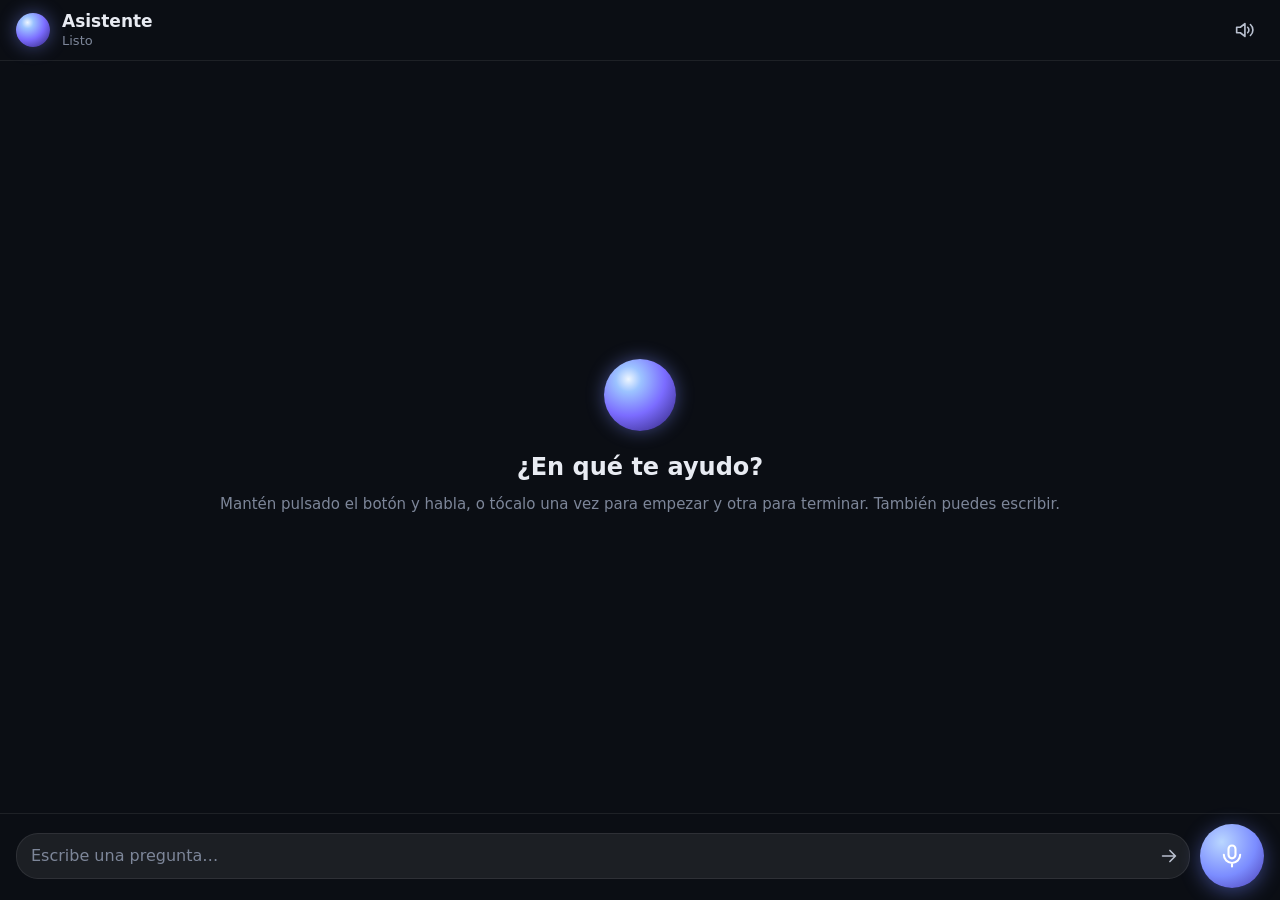
==== ui-remoto/index.html @ 9b98b6c8 "Acceso desde el iPhone por Tailscale - remoto.py: servidor local (127.0.0.1:8765) publicado con tail" ====
<!doctype html>
<html lang="es">
<head>
<meta charset="utf-8">
<meta name="viewport" content="width=device-width, initial-scale=1, viewport-fit=cover">
<meta name="apple-mobile-web-app-capable" content="yes">
<meta name="mobile-web-app-capable" content="yes">
<meta name="apple-mobile-web-app-status-bar-style" content="black-translucent">
<meta name="apple-mobile-web-app-title" content="Asistente">
<meta name="theme-color" content="#0b0e14">
<title>Asistente</title>
<link rel="manifest" href="manifest.json">
<link rel="apple-touch-icon" href="icono.png">
<link rel="stylesheet" href="remoto.css">
</head>
<body data-estado="reposo">
  <header>
    <div class="orb"><i></i></div>
    <div class="titulo"><strong>Asistente</strong><span id="estado">Listo</span></div>
    <button id="btn-voz" class="icono" title="Leer respuestas en voz alta" aria-pressed="true">
      <svg class="on" viewBox="0 0 24 24"><path d="M4 9v6h4l5 4V5L8 9H4z"/><path d="M16 9a4 4 0 0 1 0 6M19 6a8 8 0 0 1 0 12"/></svg>
      <svg class="off" viewBox="0 0 24 24"><path d="M4 9v6h4l5 4V5L8 9H4z"/><path d="M17 9l5 6M22 9l-5 6"/></svg>
    </button>
  </header>

  <main id="conversacion">
    <div id="bienvenida">
      <div class="orb grande"><i></i></div>
      <h1>¿En qué te ayudo?</h1>
      <p>Mantén pulsado el botón y habla, o tócalo una vez para empezar y otra para terminar. También puedes escribir.</p>
    </div>
  </main>

  <footer>
    <form id="form">
      <input id="entrada" autocomplete="off" enterkeyhint="send" placeholder="Escribe una pregunta…">
      <button class="icono" title="Enviar"><svg viewBox="0 0 24 24"><path d="M5 12h14M13 6l6 6-6 6"/></svg></button>
    </form>
    <button id="hablar" title="Hablar">
      <svg viewBox="0 0 24 24"><rect x="9" y="3" width="6" height="11" rx="3"/><path d="M5 11a7 7 0 0 0 14 0M12 18v3"/></svg>
    </button>
  </footer>

  <audio id="audio" playsinline></audio>
  <script src="remoto.js"></script>
</body>
</html>
---- ui-remoto/remoto.css ----
:root {
  --fondo: #0b0e14;
  --superficie: rgba(255, 255, 255, 0.04);
  --superficie-2: rgba(255, 255, 255, 0.07);
  --borde: rgba(255, 255, 255, 0.08);
  --texto: #e8ebf2;
  --texto-2: #b9c0cf;
  --tenue: #7d8699;
  --acento: #8ab4ff;
  --ok: #4ade80;
  --mal: #f87171;
  color-scheme: dark;
}

* { box-sizing: border-box; margin: 0; -webkit-tap-highlight-color: transparent; }
html, body { height: 100%; }
body {
  display: flex; flex-direction: column;
  background: var(--fondo); color: var(--texto);
  font: 16px/1.5 -apple-system, "SF Pro Text", "Segoe UI", system-ui, sans-serif;
  -webkit-font-smoothing: antialiased;
}
button { font: inherit; color: inherit; background: none; border: 0; cursor: pointer; }
svg { width: 22px; height: 22px; fill: none; stroke: currentColor; stroke-width: 1.8; stroke-linecap: round; stroke-linejoin: round; }

/* ---------- cabecera ---------- */
header {
  display: flex; align-items: center; gap: 12px;
  padding: calc(env(safe-area-inset-top) + 10px) 16px 10px;
  border-bottom: 1px solid var(--borde);
}
.titulo { flex: 1; display: flex; flex-direction: column; line-height: 1.25; min-width: 0; }
.titulo strong { font-size: 17px; font-weight: 600; }
#estado { font-size: 13px; color: var(--tenue); white-space: nowrap; overflow: hidden; text-overflow: ellipsis; }
body:not([data-estado="reposo"]) #estado { color: var(--acento); }
.icono { width: 40px; height: 40px; border-radius: 12px; display: grid; place-items: center; color: var(--texto-2); }
#btn-voz .off, #btn-voz[aria-pressed="false"] .on { display: none; }
#btn-voz[aria-pressed="false"] .off { display: block; }

.orb { width: 34px; height: 34px; border-radius: 50%; position: relative; flex: none; }
.orb i {
  position: absolute; inset: 0; border-radius: 50%;
  background: radial-gradient(circle at 34% 28%, #eef6ff 0%, #9cc3ff 18%, #7b6cff 52%, #2b1f70 100%);
  box-shadow: 0 0 18px rgba(125, 140, 255, .45);
  animation: respirar 4.5s ease-in-out infinite;
}
.orb.grande { width: 72px; height: 72px; margin: 0 auto 18px; }
body[data-estado="escuchando"] .orb i { animation: latir .9s ease-in-out infinite; box-shadow: 0 0 30px rgba(125, 170, 255, .9); }
body[data-estado="pensando"] .orb i { animation: latir 1.6s ease-in-out infinite; }
@keyframes respirar { 0%, 100% { transform: scale(.94); } 50% { transform: scale(1); } }
@keyframes latir { 0%, 100% { transform: scale(.9); } 50% { transform: scale(1.08); } }

/* ---------- conversación ---------- */
main { flex: 1; overflow-y: auto; padding: 16px; display: flex; flex-direction: column; gap: 22px; -webkit-overflow-scrolling: touch; }
#bienvenida { margin: auto 0; text-align: center; padding: 0 12px; }
#bienvenida h1 { font-size: 24px; font-weight: 600; margin-bottom: 8px; }
#bienvenida p { color: var(--tenue); font-size: 15px; }

.intercambio { display: flex; flex-direction: column; gap: 10px; animation: subir .3s ease-out; }
.pregunta {
  align-self: flex-end; max-width: 85%; padding: 9px 14px; border-radius: 18px 18px 4px 18px;
  background: var(--superficie-2); color: var(--texto-2); font-size: 15px;
}
.aviso .pregunta { align-self: flex-start; border-radius: 18px 18px 18px 4px; background: rgba(138, 180, 255, .12); color: var(--acento); }
.pasos { font-size: 13.5px; color: var(--tenue); display: flex; align-items: center; gap: 8px; }
.pasos::before {
  content: ""; width: 12px; height: 12px; border-radius: 50%; flex: none;
  border: 2px solid rgba(138, 180, 255, .25); border-top-color: var(--acento); animation: girar .8s linear infinite;
}
.voz { font-size: 19px; line-height: 1.45; font-weight: 450; }
.detalle { font-size: 15px; color: var(--texto-2); display: flex; flex-direction: column; gap: 8px; }
.detalle ul { padding-left: 20px; }
.detalle code { font: 13px ui-monospace, Menlo, monospace; padding: 1px 5px; border-radius: 5px; background: var(--superficie-2); }
.detalle strong { color: var(--texto); font-weight: 600; }

.confirmar {
  display: flex; align-items: center; gap: 8px; flex-wrap: wrap; padding: 12px; border-radius: 14px;
  border: 1px solid rgba(138, 180, 255, .3); background: rgba(138, 180, 255, .07); font-size: 15px;
}
.confirmar span { flex: 1 1 100%; }
.confirmar.hecho { border-color: var(--borde); background: none; color: var(--tenue); font-size: 14px; }
.btn { flex: 1; padding: 10px 14px; border-radius: 12px; font-weight: 600; background: var(--superficie-2); border: 1px solid var(--borde); }
.btn.si { background: rgba(138, 180, 255, .18); color: var(--acento); }
a.btn { text-align: center; text-decoration: none; color: var(--acento); display: block; }

/* ---------- tarjetas ---------- */
.tarjeta { border: 1px solid var(--borde); border-radius: 14px; background: var(--superficie); overflow: hidden; }
.tarjeta .cab { padding: 9px 12px; font-size: 13px; color: var(--tenue); border-bottom: 1px solid var(--borde); }
.tarjeta .cab b { color: var(--texto-2); font-weight: 600; }
.tarjeta img { display: block; width: 100%; }
.tarjeta pre { margin: 0; padding: 12px; overflow-x: auto; font: 12.5px/1.5 ui-monospace, Menlo, monospace; }
.tabla-cont { overflow-x: auto; }
table { border-collapse: collapse; width: 100%; font-size: 14px; }
th, td { padding: 8px 12px; text-align: left; border-bottom: 1px solid var(--borde); white-space: nowrap; }
th { color: var(--tenue); font-weight: 600; font-size: 12.5px; }
tr:last-child td { border-bottom: 0; }
.dato { padding: 12px 14px; }
.dato .valor { font-size: 26px; font-weight: 600; }
.dato .nota, .dato .titulo-dato { font-size: 13px; color: var(--tenue); }
.fuentes { list-style: none; padding: 4px 0; }
.fuentes a { display: flex; flex-direction: column; padding: 8px 12px; color: var(--texto); text-decoration: none; }
.fuentes .fd { font-size: 12.5px; color: var(--tenue); }
.estado-fila { display: flex; align-items: center; gap: 10px; padding: 12px; }
.punto { width: 10px; height: 10px; border-radius: 50%; background: var(--tenue); }
.punto.ok { background: var(--ok); } .punto.mal { background: var(--mal); }
.fallo, .cargando { padding: 12px; font-size: 14px; color: var(--tenue); }

/* ---------- pie ---------- */
footer {
  display: flex; align-items: center; gap: 10px;
  padding: 10px 16px calc(env(safe-area-inset-bottom) + 12px); border-top: 1px solid var(--borde);
}
#form {
  flex: 1; display: flex; align-items: center; min-width: 0;
  background: var(--superficie-2); border: 1px solid var(--borde); border-radius: 22px; padding-left: 14px;
}
#entrada { flex: 1; min-width: 0; background: none; border: 0; outline: 0; color: var(--texto); font: inherit; font-size: 16px; padding: 10px 0; }
#entrada::placeholder { color: var(--tenue); }
#hablar {
  width: 64px; height: 64px; border-radius: 50%; flex: none; display: grid; place-items: center;
  background: radial-gradient(circle at 34% 28%, #b9d6ff 0%, #7b8cff 55%, #4a3bb0 100%);
  color: #fff; box-shadow: 0 4px 20px rgba(110, 130, 255, .45);
  touch-action: none; user-select: none; -webkit-user-select: none; transition: transform .15s;
}
#hablar svg { width: 28px; height: 28px; }
body[data-estado="escuchando"] #hablar { transform: scale(1.12); background: radial-gradient(circle, #ff8a8a 0%, #e0445c 100%); box-shadow: 0 0 0 10px rgba(224, 68, 92, .18); }
body[data-estado="pensando"] #hablar { opacity: .5; }

@keyframes girar { to { transform: rotate(360deg); } }
@keyframes subir { from { opacity: 0; transform: translateY(6px); } }
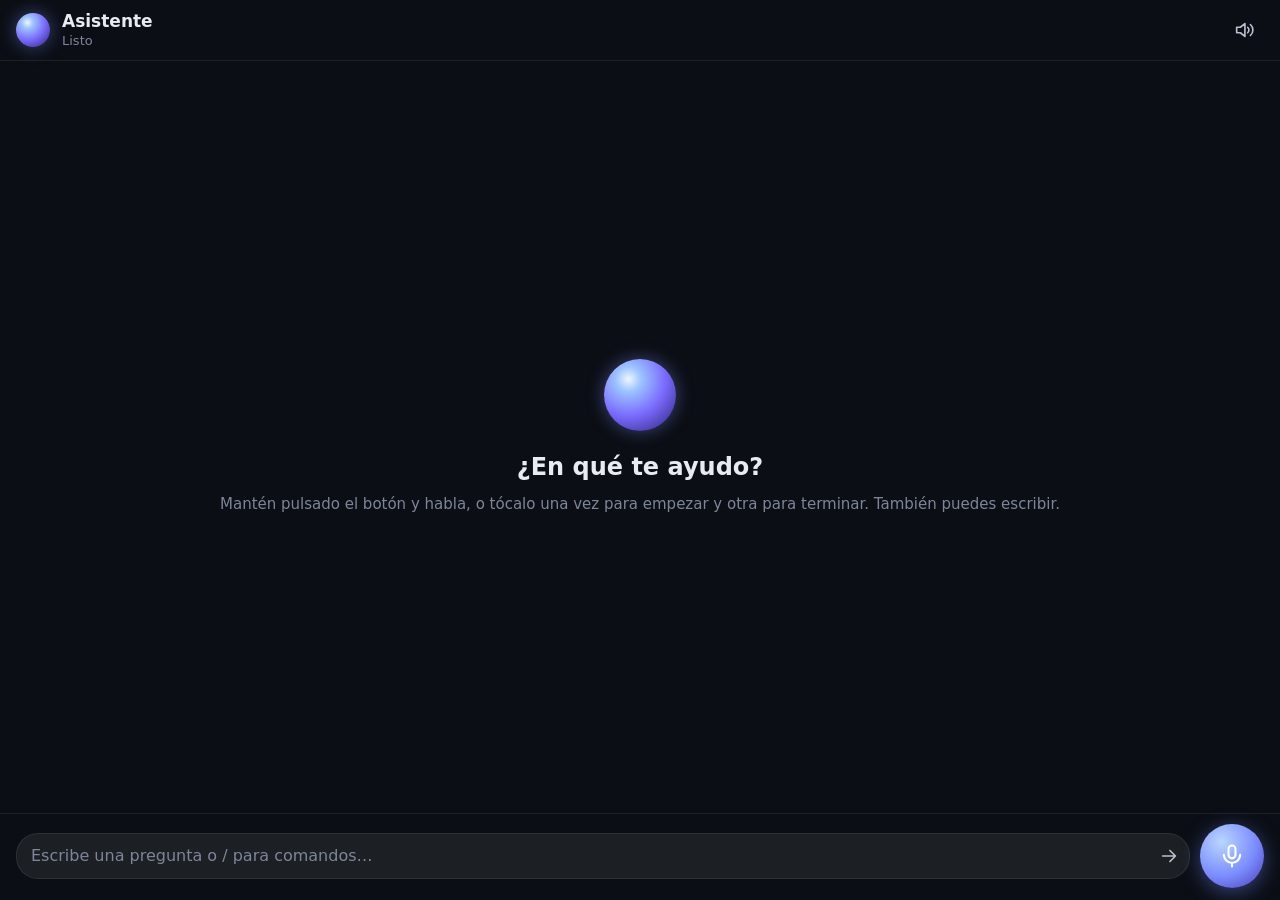
==== commit d8ac1182: "Comandos escritos con «/» (/hora, /clima, /servicios, /seguridad, /volumen, /temporizador, /ayuda…) " ====
--- a/ui-remoto/index.html
+++ b/ui-remoto/index.html
@@ -22,6 +22,7 @@
       <svg class="off" viewBox="0 0 24 24"><path d="M4 9v6h4l5 4V5L8 9H4z"/><path d="M17 9l5 6M22 9l-5 6"/></svg>
     </button>
   </header>
+  <div id="banda-alertas" role="alert" hidden></div>
 
   <main id="conversacion">
     <div id="bienvenida">
@@ -33,7 +34,7 @@
 
   <footer>
     <form id="form">
-      <input id="entrada" autocomplete="off" enterkeyhint="send" placeholder="Escribe una pregunta…">
+      <input id="entrada" autocomplete="off" enterkeyhint="send" placeholder="Escribe una pregunta o / para comandos…">
       <button class="icono" title="Enviar"><svg viewBox="0 0 24 24"><path d="M5 12h14M13 6l6 6-6 6"/></svg></button>
     </form>
     <button id="hablar" title="Hablar">
--- a/ui-remoto/remoto.css
+++ b/ui-remoto/remoto.css
@@ -128,3 +128,28 @@
 
 @keyframes girar { to { transform: rotate(360deg); } }
 @keyframes subir { from { opacity: 0; transform: translateY(6px); } }
+
+/* ---------- banda de alertas críticas ---------- */
+#banda-alertas {
+  max-height: 40vh; overflow-y: auto; padding: 6px 16px 8px;
+  background: rgba(248, 113, 113, .16); border-bottom: 1px solid rgba(248, 113, 113, .4); color: #fecaca;
+}
+#banda-alertas[hidden] { display: none; }
+.banda-cab b { color: var(--mal); font-weight: 650; font-size: 14px; }
+.banda-fila { display: flex; align-items: center; gap: 12px; padding: 6px 0; }
+.banda-fila + .banda-fila { border-top: 1px solid rgba(248, 113, 113, .2); }
+.banda-info { flex: 1; min-width: 0; display: flex; flex-direction: column; line-height: 1.3; }
+.banda-info .t { font-size: 14px; overflow-wrap: anywhere; }
+.banda-info .m { font-size: 12px; color: rgba(254, 202, 202, .7); }
+.banda-info .motivo { font-size: 13px; color: rgba(254, 226, 226, .9); overflow-wrap: anywhere; }
+.banda-info .origen {
+  display: inline-block; vertical-align: 1px; margin-right: 6px; padding: 0 6px; border-radius: 5px;
+  font-size: 10px; font-weight: 650; letter-spacing: .04em; text-transform: uppercase; line-height: 17px;
+  color: #fecaca; background: rgba(248, 113, 113, .22);
+}
+#banda-alertas .visto {
+  flex: none; min-width: 64px; min-height: 36px; padding: 6px 12px; border-radius: 10px;
+  font-size: 14px; font-weight: 600; color: var(--mal);
+  background: rgba(248, 113, 113, .12); border: 1px solid rgba(248, 113, 113, .45);
+}
+#banda-alertas .visto:active { background: rgba(248, 113, 113, .25); }
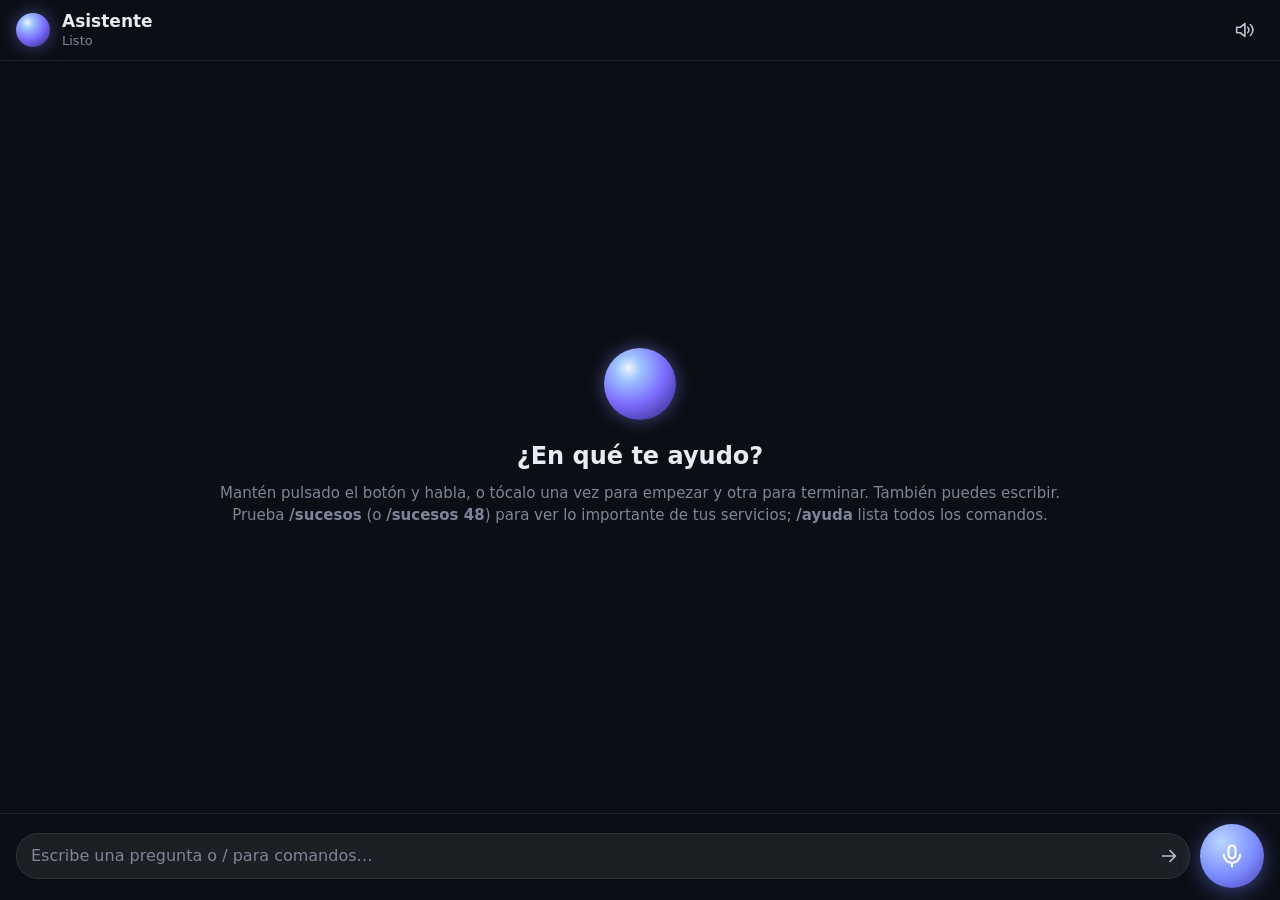
==== commit cef89942: "iPhone: la bienvenida menciona /sucesos y /ayuda Co-Authored-By: Claude Opus 5.5 <noreply@anthropic." ====
--- a/ui-remoto/index.html
+++ b/ui-remoto/index.html
@@ -28,7 +28,8 @@
     <div id="bienvenida">
       <div class="orb grande"><i></i></div>
       <h1>¿En qué te ayudo?</h1>
-      <p>Mantén pulsado el botón y habla, o tócalo una vez para empezar y otra para terminar. También puedes escribir.</p>
+      <p>Mantén pulsado el botón y habla, o tócalo una vez para empezar y otra para terminar. También puedes escribir.<br>
+         Prueba <b>/sucesos</b> (o <b>/sucesos 48</b>) para ver lo importante de tus servicios; <b>/ayuda</b> lista todos los comandos.</p>
     </div>
   </main>
 
